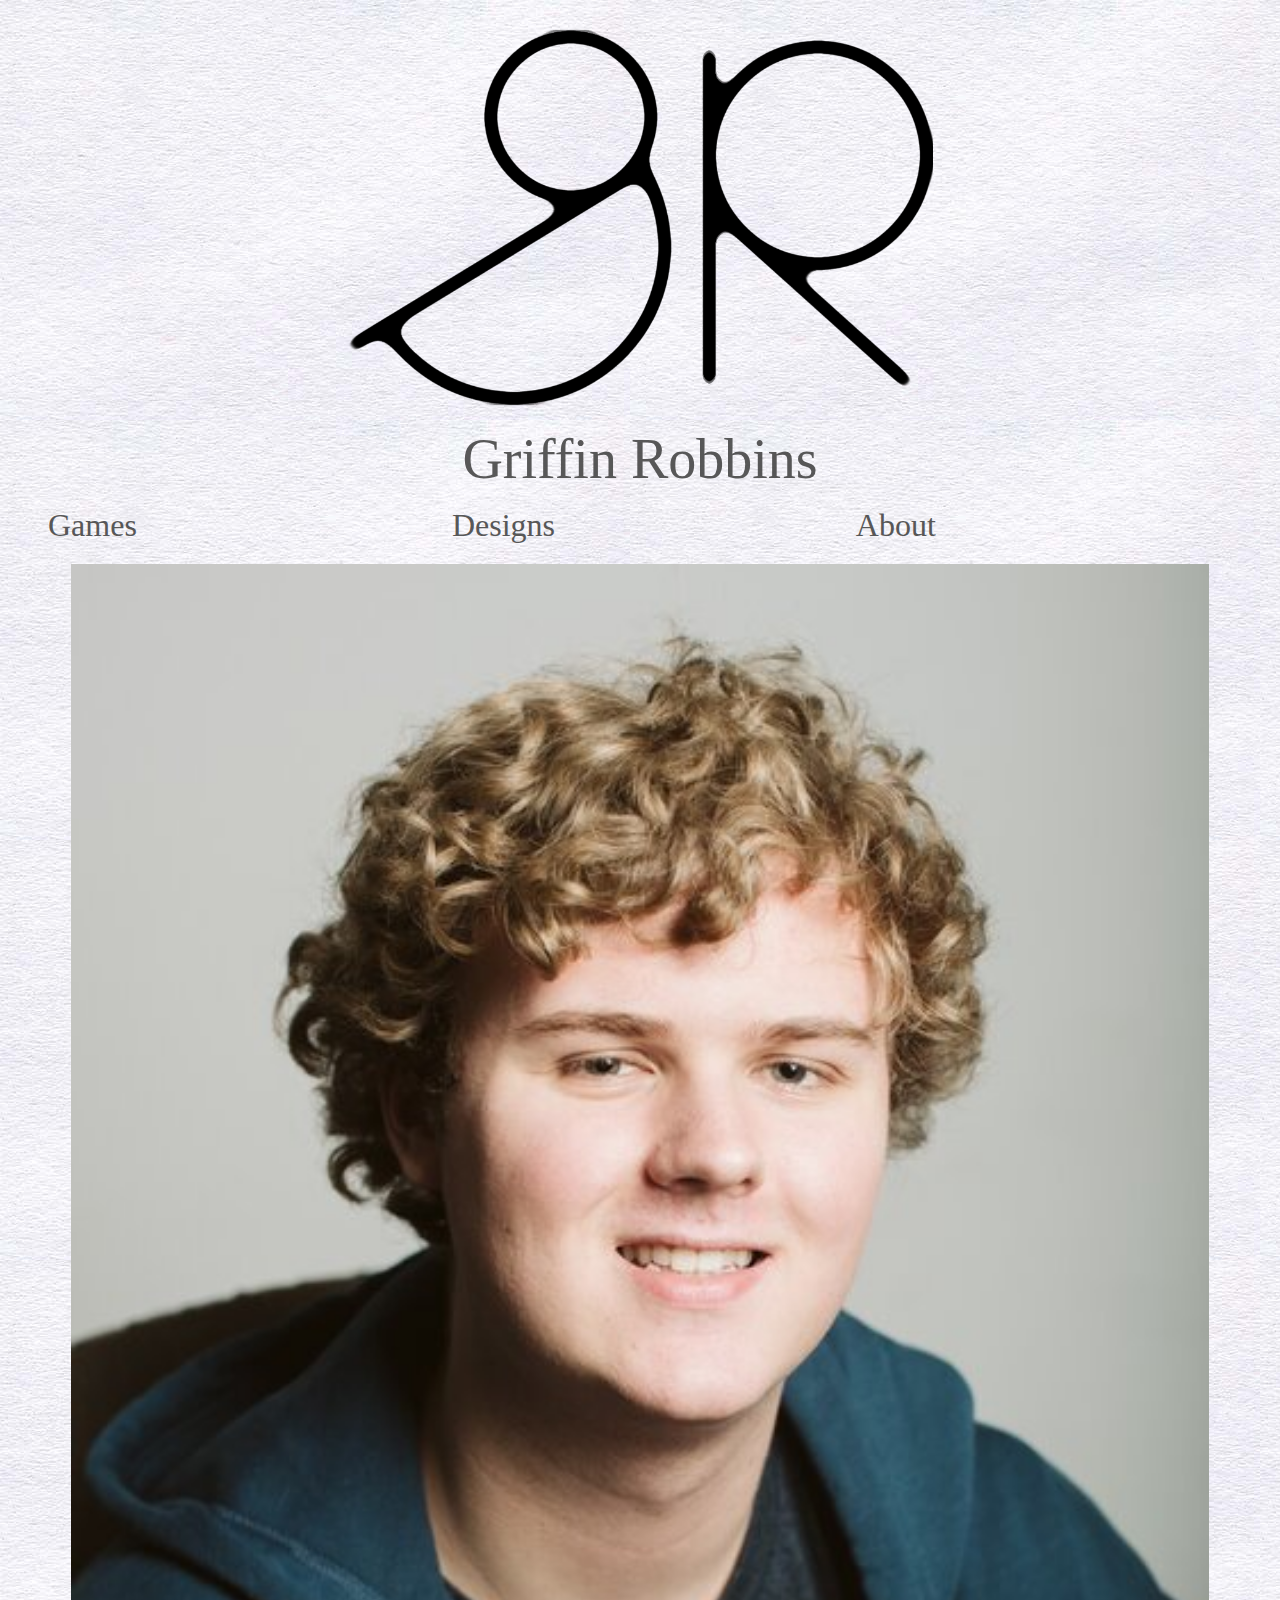
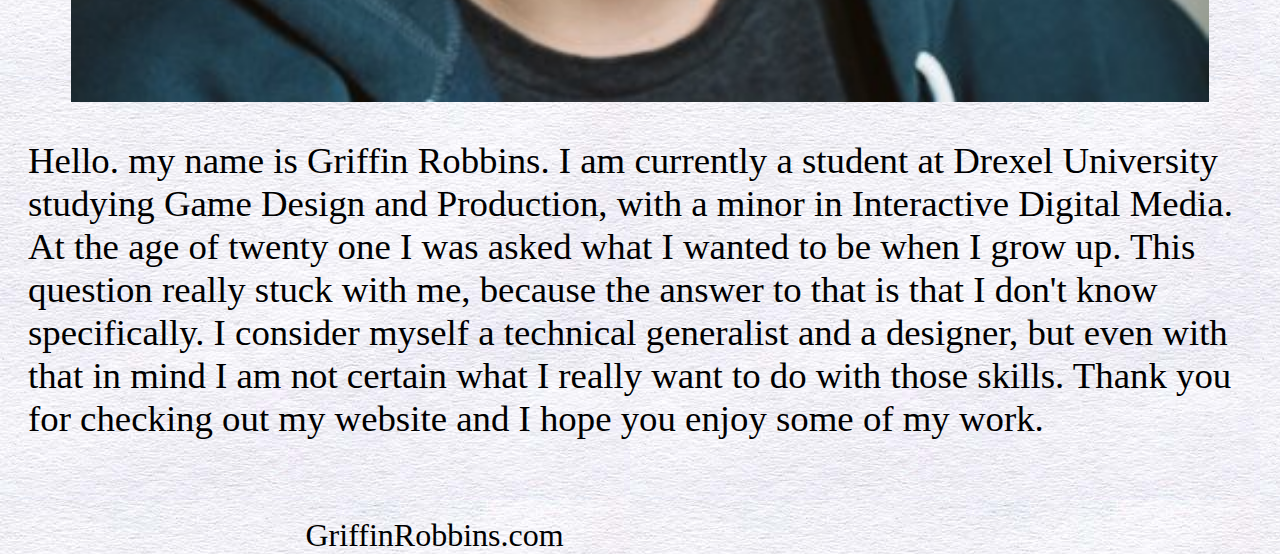
==== about/about.html @ a7a79a7a "added all old html files" ====
<!DOCTYPE html>
<html lang="en">
<head>
    <meta charset="UTF-8">
    <meta name="viewport" content="width=device-width, initial-scale=1.0">
    <title>GriffinRobbins.com About</title>
    <link rel="stylesheet" href="css/normalize.css">
    <link rel="stylesheet" href="../css/about.css">
</head>
<body>
    <div class="header">
        <header>
            <a href="../index.html">
                <img src="../images/Logo.png" alt="Griffin Robbins Logo">
            </a>
            <p>Griffin Robbins</p>
            <nav class="Nav">
                <ul>

                    <li><a href="../games/games.html">Games</a></li>
                    <li><a href="../designs/designs.html">Designs</a></li>
                    <li><a href="about.html">About</a></li>
                </ul>
            </nav>
        </header>
    </div>
    <div class="about">
        <img src="../images/headshot.jpg" alt="Solely Basil Logo">
        <p>
            Hello. my name is Griffin Robbins. I am currently a student at Drexel University studying Game Design and Production, with a minor in Interactive Digital Media. 
            At the age of twenty one I was asked what I wanted to be when I grow up. This question really stuck with me, because the answer to that is that I don't know specifically.
            I consider myself a technical generalist and a designer, but even with that in mind I am not certain what I really want to do with those skills.  
            Thank you for checking out my website and I hope you enjoy some of my work.
        </p>
    </div>

    <footer>
        <p>
            GriffinRobbins.com
        </p>
    </footer>
</body>
</html>
---- css/about.css ----
@font-face {
    font-family: 'Myfont';
    src: url('../fonts/myfont-regular.woff2') format('woff2'),
        url('../fonts/myfont-regular.woff') format('woff');
    font-weight: normal;
    font-style: normal;
    font-display: swap;
}

body{
background-image: url('../images/White-Textured-Background.jpg');
}

.header img{

display: block;
margin-left: auto;
margin-right: auto;
width: 50%;
padding-top: 10px;

}
.header p{
font-family: 'Myfont';
text-align: center;
font-size: 3.5rem;
color: #474747;
opacity: 90%;
margin: auto;
padding-top: 10px;
}

.Nav ul {
    list-style: none;
        
}
        
        
.Nav li a {
    display: block;
    margin: auto;
    font-family: 'Myfont';
    color: #474747;
    opacity: 90%;    
    float: left;
    width: 33%;
    font-size: 2rem;
    text-decoration: none;
}

.about img{
    padding-top: 20px;
    display: block;
    margin: auto;
    width: 90%;
    height: 90%;
}

.about p{
    font-family: "Myfont";
    font-size: 2.3rem;
    padding: 0 20px;
}

footer{
    font-family: "Myfont";     
    width: 100%;
    font-size: 2rem;
    position: absolute;
    bottom: auto;
    padding-top: 40px;
}

footer p {
    display: block;
    margin: auto;
    width: 50%;
    padding-right: 45px;
}
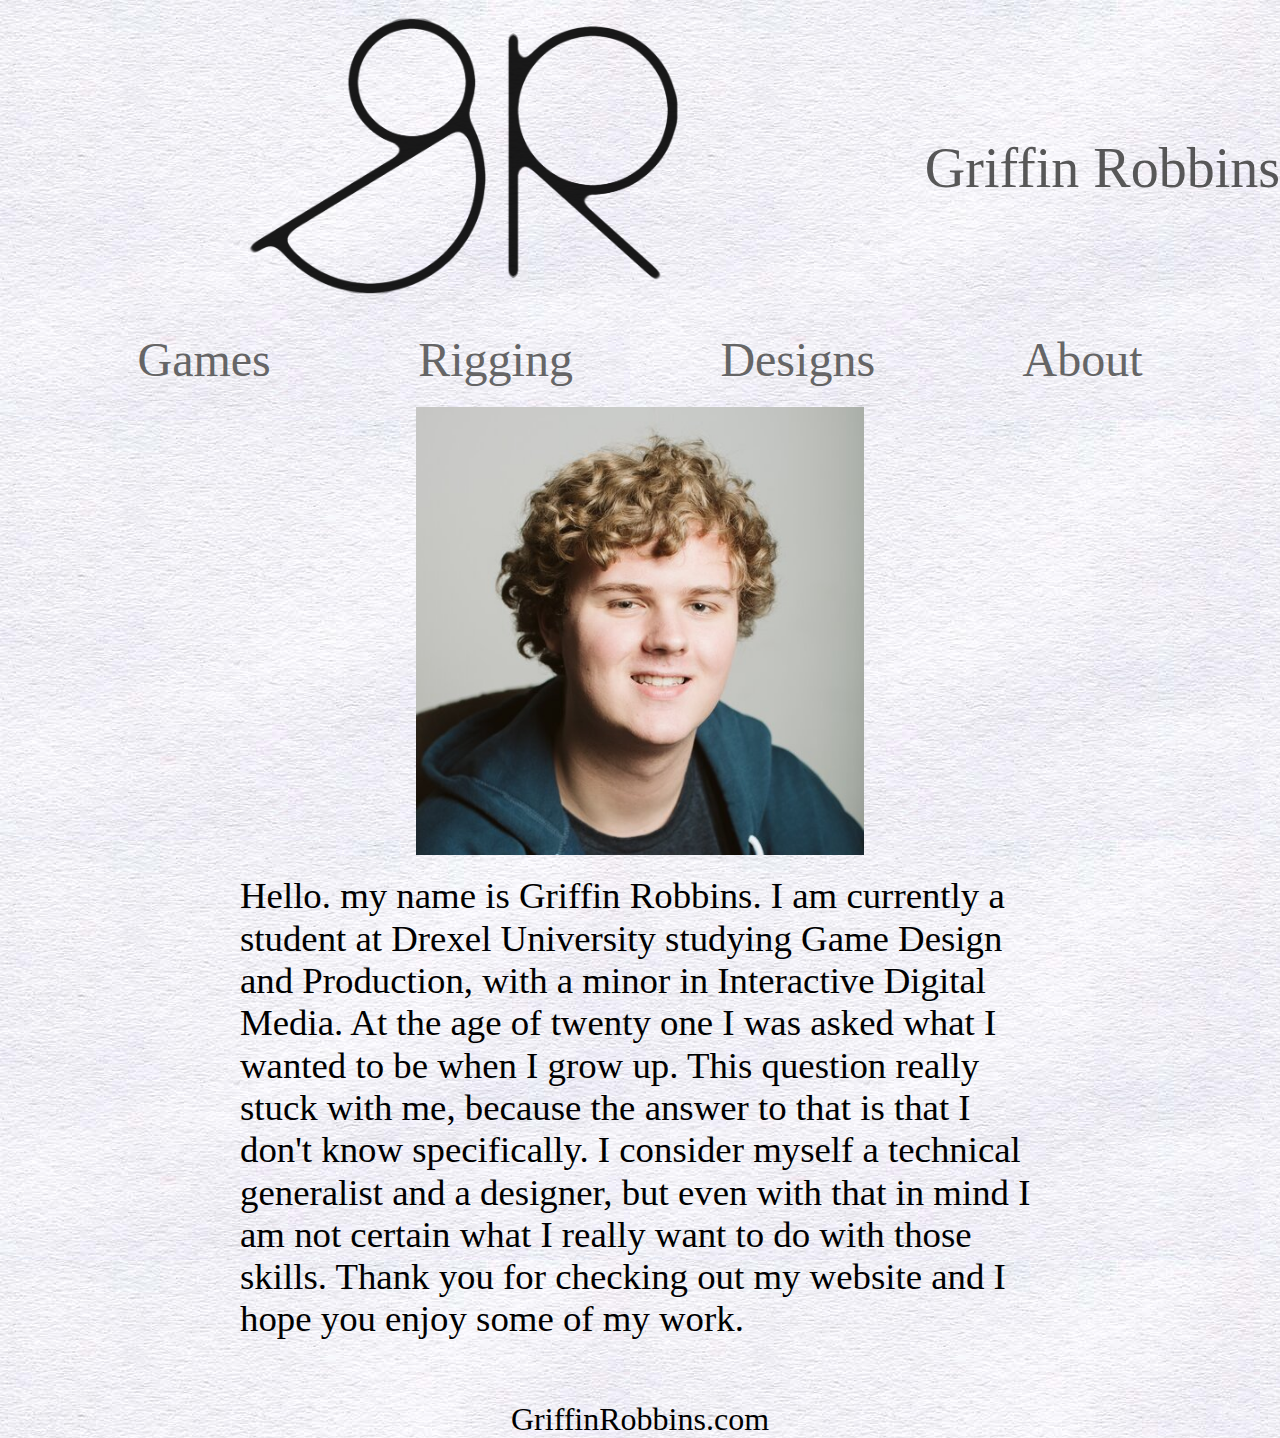
==== commit 55f99e5f: "completed about page" ====
--- a/about/about.html
+++ b/about/about.html
@@ -4,20 +4,23 @@
     <meta charset="UTF-8">
     <meta name="viewport" content="width=device-width, initial-scale=1.0">
     <title>GriffinRobbins.com About</title>
-    <link rel="stylesheet" href="css/normalize.css">
+    <link rel="stylesheet" href="../css/normalize.css">
     <link rel="stylesheet" href="../css/about.css">
+    <link rel="stylesheet" href="../css/header.css">
 </head>
 <body>
     <div class="header">
         <header>
-            <a href="../index.html">
+            <div class="logo">
+            <a href="index.html">
                 <img src="../images/Logo.png" alt="Griffin Robbins Logo">
             </a>
             <p>Griffin Robbins</p>
-            <nav class="Nav">
-                <ul>
-
+            </div>
+            <nav>
+                <ul class="navbar">
                     <li><a href="../games/games.html">Games</a></li>
+                    <li><a href="../rigging/rigging.html">Rigging</a></li>
                     <li><a href="../designs/designs.html">Designs</a></li>
                     <li><a href="about.html">About</a></li>
                 </ul>
--- a/css/about.css
+++ b/css/about.css
@@ -11,70 +11,115 @@
 background-image: url('../images/White-Textured-Background.jpg');
 }
 
-.header img{
-
-display: block;
-margin-left: auto;
-margin-right: auto;
-width: 50%;
-padding-top: 10px;
-
-}
-.header p{
-font-family: 'Myfont';
-text-align: center;
-font-size: 3.5rem;
-color: #474747;
-opacity: 90%;
-margin: auto;
-padding-top: 10px;
-}
-
-.Nav ul {
-    list-style: none;
-        
-}
-        
-        
-.Nav li a {
-    display: block;
-    margin: auto;
-    font-family: 'Myfont';
-    color: #474747;
-    opacity: 90%;    
-    float: left;
-    width: 33%;
-    font-size: 2rem;
-    text-decoration: none;
-}
-
-.about img{
-    padding-top: 20px;
-    display: block;
-    margin: auto;
-    width: 90%;
-    height: 90%;
-}
-
-.about p{
-    font-family: "Myfont";
-    font-size: 2.3rem;
-    padding: 0 20px;
-}
-
 footer{
     font-family: "Myfont";     
     width: 100%;
     font-size: 2rem;
-    position: absolute;
     bottom: auto;
     padding-top: 40px;
+    
 }
 
 footer p {
-    display: block;
+    text-align: center;
+    display: flex;
     margin: auto;
-    width: 50%;
-    padding-right: 45px;
+    flex-flow: row nowrap;
+    justify-content: space-evenly;
+    justify-items: center;
+}
+@media (min-width: 100px){
+    .about img{
+        padding-top: 20px;
+        display: flex;
+        margin: auto;
+        width: 90%;
+        height: 90%;
+    }
+    
+    .about p{
+        font-family: "Myfont";
+        font-size: 2.3rem;
+        padding: 0 20px;
+        display: flex;
+        margin: auto;
+    }
+}
+@media (min-width: 320px){
+    .about img{
+        padding-top: 20px;
+        display: flex;
+        margin: auto;
+        width: 90%;
+        height: 90%;
+    }
+    
+    .about p{
+        font-family: "Myfont";
+        font-size: 2.3rem;
+        padding: 20px 20px;
+        display: flex;
+        margin: auto;
+    }
+}
+@media (min-width: 600px){
+    .about img{
+        padding-top: 20px;
+        display: flex;
+        margin: auto;
+        width: 50%;
+        height: 50%;
+    }
+    
+    .about p{
+        font-family: "Myfont";
+        font-size: 2.3rem;
+        padding: 20px 20px;
+        display: flex;
+        margin: auto;
+        max-width: 500px;
+    }
 }
 
+@media (min-width: 1000px){
+    .about img{
+        padding-top: 20px;
+        display: flex;
+        margin: auto;
+        width: 35%;
+        height: 35%;
+    }
+    
+    .about p{
+        font-family: "Myfont";
+        font-size: 2.3rem;
+        padding: 20px 20px;
+        display: flex;
+        margin: auto;
+        max-width: 800px;
+    }
+}
+
+@media (min-width: 1300px){
+    .about img{
+        padding-top: 20px;
+        display: flex;
+        margin: auto;
+        width: 30%;
+        height: 30%;
+    }
+    
+    .about p{
+        font-family: "Myfont";
+        font-size: 2.3rem;
+        padding: 20px 20px;
+        display: flex;
+        margin: auto;
+        max-width: 1000px;
+    }
+}
+
+
+
+
+
--- a/css/header.css
+++ b/css/header.css
@@ -0,0 +1,266 @@
+@font-face {
+    font-family: 'Myfont';
+    src: url('../fonts/myfont-regular.woff2') format('woff2'),
+        url('../fonts/myfont-regular.woff') format('woff');
+    font-weight: normal;
+    font-style: normal;
+    font-display: swap;
+}
+
+body{
+background-image: url('../images/White-Textured-Background.jpg');
+}
+
+.header a:visited{
+    text-decoration: none; 
+    color: #474747;
+    opacity: 90%;
+}
+.header a{
+    text-decoration: none; 
+    color: #474747;
+    opacity: 90%;
+}
+@media (min-width: 100px){
+    .header img{
+        display: grid;
+        grid-area: img;   
+        width: 50%;
+        padding: 10px 0;
+        align-self: center;
+        margin: auto;
+    }
+        
+    .header p{
+        display: grid;
+        grid-area: p;
+        font-family: 'Myfont';
+        text-align: center;
+        font-size: 3.5rem;
+        color: #474747;
+        opacity: 90%;
+        margin: 0%;
+        align-self: center;
+        padding-top: 25px;
+    }
+    .logo{
+        display: grid;
+        grid-template-columns: auto;
+        grid-template-rows: auto 50px;
+        grid-template-areas:
+        'img'
+        'p';   
+        justify-content: center;
+        
+    }
+    .navbar{
+        padding-top: 20px;
+        display: flex;  
+        flex-flow: row wrap;
+        justify-content: space-evenly;
+        justify-items: center;
+        
+    }
+    ul{
+        padding: 0;
+        margin: 0;
+     }
+     li {
+         display: flex;
+        align-self: center;
+        font-family: 'Myfont';
+        color: #474747;
+        opacity: 90%;    
+        font-size: 2rem;
+        text-decoration: none;
+        list-style-type: none;
+        padding: 0 10px;
+    } 
+    a{
+        text-decoration: none;
+        list-style-type: none;
+    }
+}
+
+@media (min-width: 321px){
+    .header img{
+        display: grid;
+        grid-area: img;   
+        width: 50%;
+        padding: 10px 0;
+        align-self: center;
+        margin: auto;
+    }
+        
+    .header p{
+        display: grid;
+        grid-area: p;
+        font-family: 'Myfont';
+        text-align: center;
+        font-size: 3.5rem;
+        color: #474747;
+        opacity: 90%;
+        margin: 0%;
+        align-self: center;
+        padding-top: 25px;
+    }
+    .logo{
+        display: grid;
+        grid-template-columns: auto;
+        grid-template-rows: auto 50px;
+        grid-template-areas:
+        'img'
+        'p';   
+        justify-content: center;
+        
+    }
+    .navbar{
+        padding-top: 20px;
+        display: flex;  
+        flex-flow: row nowrap;
+        justify-content: space-evenly;
+        justify-items: center;
+        
+    }
+    ul{
+        padding: 0;
+        margin: 0;
+     }
+     li {
+         display: flex;
+        align-self: center;
+        font-family: 'Myfont';
+        color: #474747;
+        opacity: 90%;    
+        font-size: 2rem;
+        text-decoration: none;
+        list-style-type: none;
+    } 
+    a{
+        text-decoration: none;
+        list-style-type: none;
+    }
+}
+
+@media (min-width: 600px){
+    .header img{
+        grid-row-start: 1;
+        display: grid;
+        grid-area: img;   
+        width: 50%;
+        padding: 10px 0;
+        align-self: center;
+        margin: auto;
+    }
+        
+    .header p{
+        grid-row-start: 2;
+        grid-area: p;
+        font-family: 'Myfont';
+        text-align: center;
+        font-size: 3.5rem;
+        color: #474747;
+        opacity: 90%;
+        margin: 0%;
+        align-self: center;
+        padding-top: 25px;
+    }
+    .logo{
+        display: grid;
+        grid-template-columns: auto;
+        grid-template-rows: auto;
+        grid-template-areas:
+        'img p';   
+        justify-content: center;
+        
+    }
+    .navbar{
+        padding-top: 20px;
+        display: flex;  
+        flex-flow: row nowrap;
+        justify-content: space-evenly;
+        justify-items: center;
+        
+    }
+    ul{
+        padding: 0;
+        margin: 0;
+     }
+     li {
+         display: flex;
+        align-self: center;
+        font-family: 'Myfont';
+        color: #474747;
+        opacity: 90%;    
+        font-size: 3rem;
+        text-decoration: none;
+        list-style-type: none;
+    } 
+    a{
+        text-decoration: none;
+        list-style-type: none;
+    }
+}
+
+@media (min-width: 1300px){
+    .header img{
+        grid-row-start: 1;
+        display: grid;
+        grid-area: img;   
+        width: 25%;
+        padding: 10px 0;
+        align-self: center;
+        margin: auto;
+    }
+        
+    .header p{
+        grid-row-start: 2;
+        grid-area: p;
+        font-family: 'Myfont';
+        text-align: center;
+        font-size: 3.5rem;
+        color: #474747;
+        opacity: 90%;
+        margin: 0%;
+        align-self: center;
+        padding-top: 25px;
+    }
+    .logo{
+        display: grid;
+        grid-template-columns: auto;
+        grid-template-rows: auto;
+        grid-template-areas:
+        'img p';   
+        justify-content: center;
+        
+    }
+    .navbar{
+        padding-top: 20px;
+        display: flex;  
+        flex-flow: row nowrap;
+        justify-content: space-evenly;
+        justify-items: center;
+        
+    }
+    ul{
+        padding: 0;
+        margin: 0;
+     }
+     li {
+         display: flex;
+        align-self: center;
+        font-family: 'Myfont';
+        color: #474747;
+        opacity: 90%;    
+        font-size: 4rem;
+        text-decoration: none;
+        list-style-type: none;
+    } 
+    a{
+        text-decoration: none;
+        list-style-type: none;
+    }
+}
+
+
+
